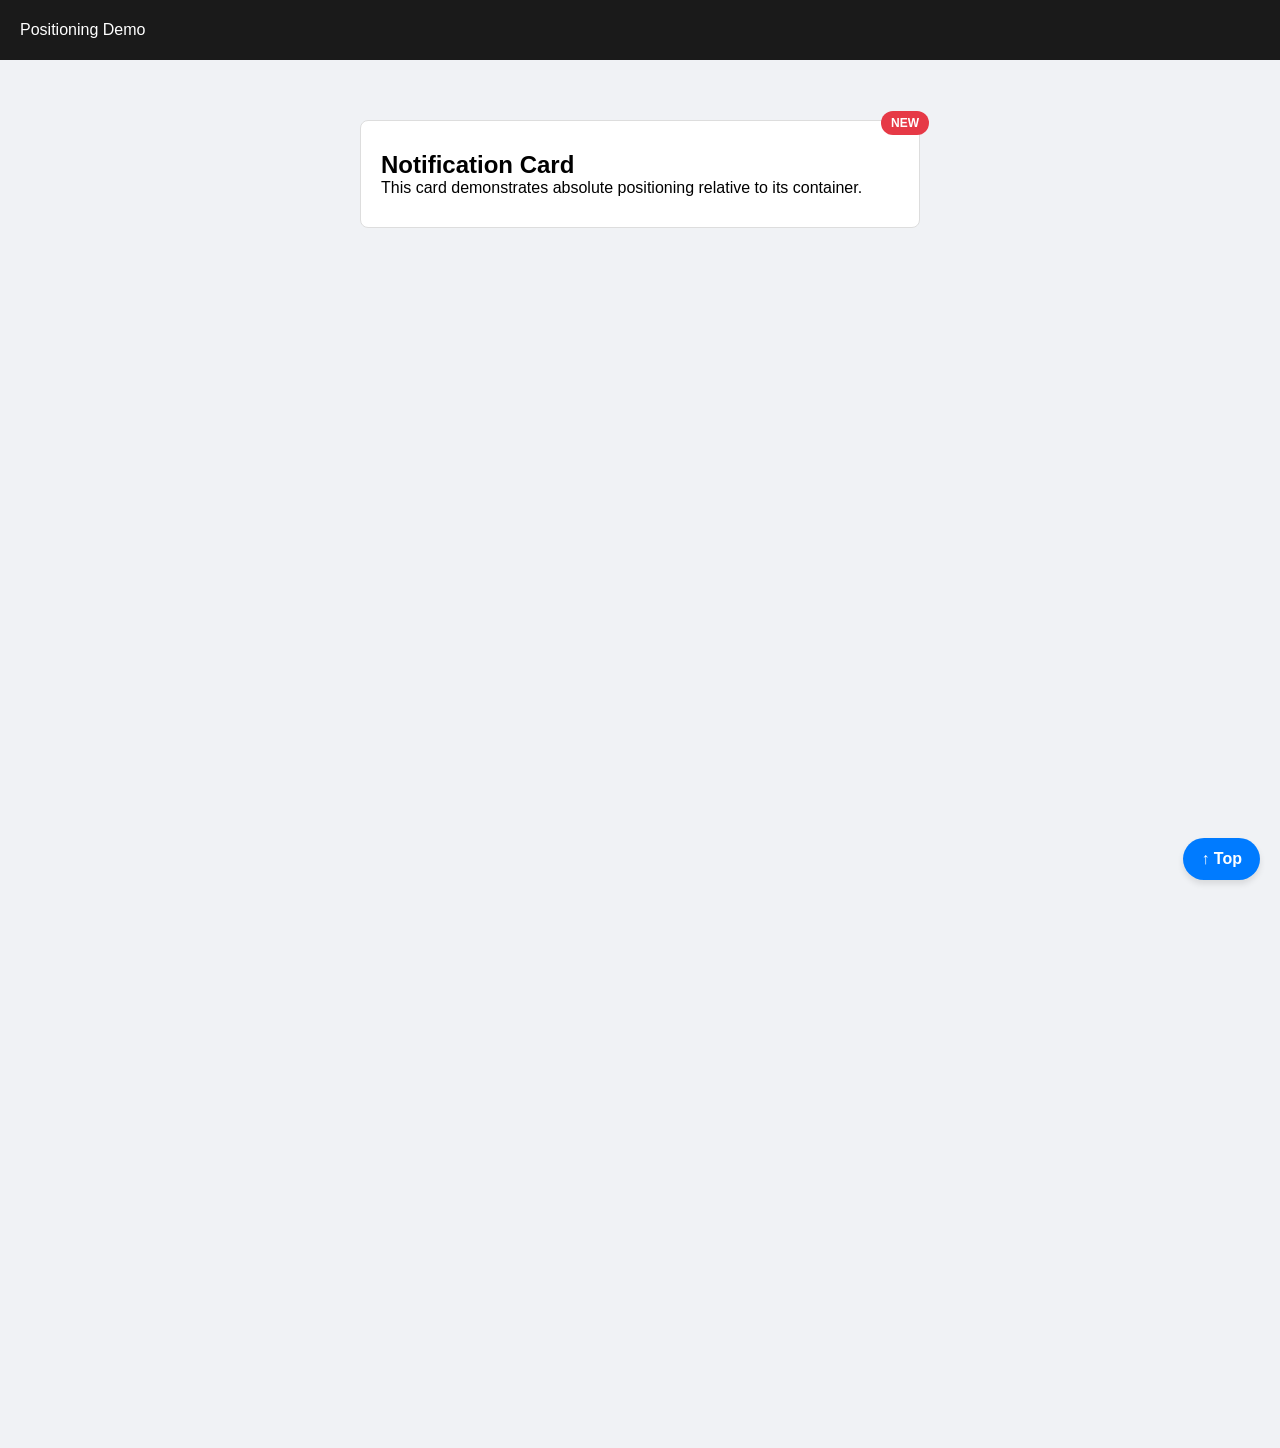
==== ex01/index.html @ 8e58977c "adding project02 folders" ====
<!DOCTYPE html>
<html lang="en">
<head>
    <meta charset="UTF-8">
    <meta name="viewport" content="width=device-width, initial-scale=1.0">
    <title>CSS Position - ex01</title>
    <link rel="stylesheet" href="style.css">
</head>
<body>

   
    <header class="navbar">
        <div class="logo">Positioning Demo</div>
    </header>

    <main class="content">
  
        <div class="card">
            <span class="badge">NEW</span>
            <h2>Notification Card</h2>
            <p>This card demonstrates absolute positioning relative to its container.</p>
        </div>

        <p class="scroll-text"></p>
        <div class="spacer"></div>
    </main>

  
    <a href="#" class="back-to-top">↑ Top</a>

</body>
</html>
---- ex01/style.css ----
* {
    margin: 0;
    padding: 0;
    box-sizing: border-box;
}

body {
    font-family: sans-serif;
    padding-top: 80px; 
    background-color: #f0f2f5;
}


.navbar {
    position: fixed;
    top: 0;
    left: 0;
    width: 100%;
    height: 60px;
    background-color: #1a1a1a;
    color: white;
    display: flex;
    align-items: center;
    padding: 0 20px;
    z-index: 1000; 
}

.content {
    padding: 20px;
    max-width: 600px;
    margin: 0 auto;
}


.card {
    position: relative; 
    background-color: white;
    padding: 30px 20px;
    border-radius: 8px;
    border: 1px solid #ddd;
    margin-top: 20px;
}


.badge {
    position: absolute;
    top: -10px;
    right: -10px;
    background-color: #e63946;
    color: white;
    font-size: 12px;
    font-weight: bold;
    padding: 5px 10px;
    border-radius: 12px;
}


.spacer {
    height: 1200px;
}


.back-to-top {
    position: fixed;
    bottom: 20px;
    right: 20px;
    background-color: #007bff;
    color: white;
    text-decoration: none;
    padding: 12px 18px;
    border-radius: 50px;
    font-weight: bold;
    box-shadow: 0 4px 6px rgba(0,0,0,0.1);
    z-index: 1000;
}
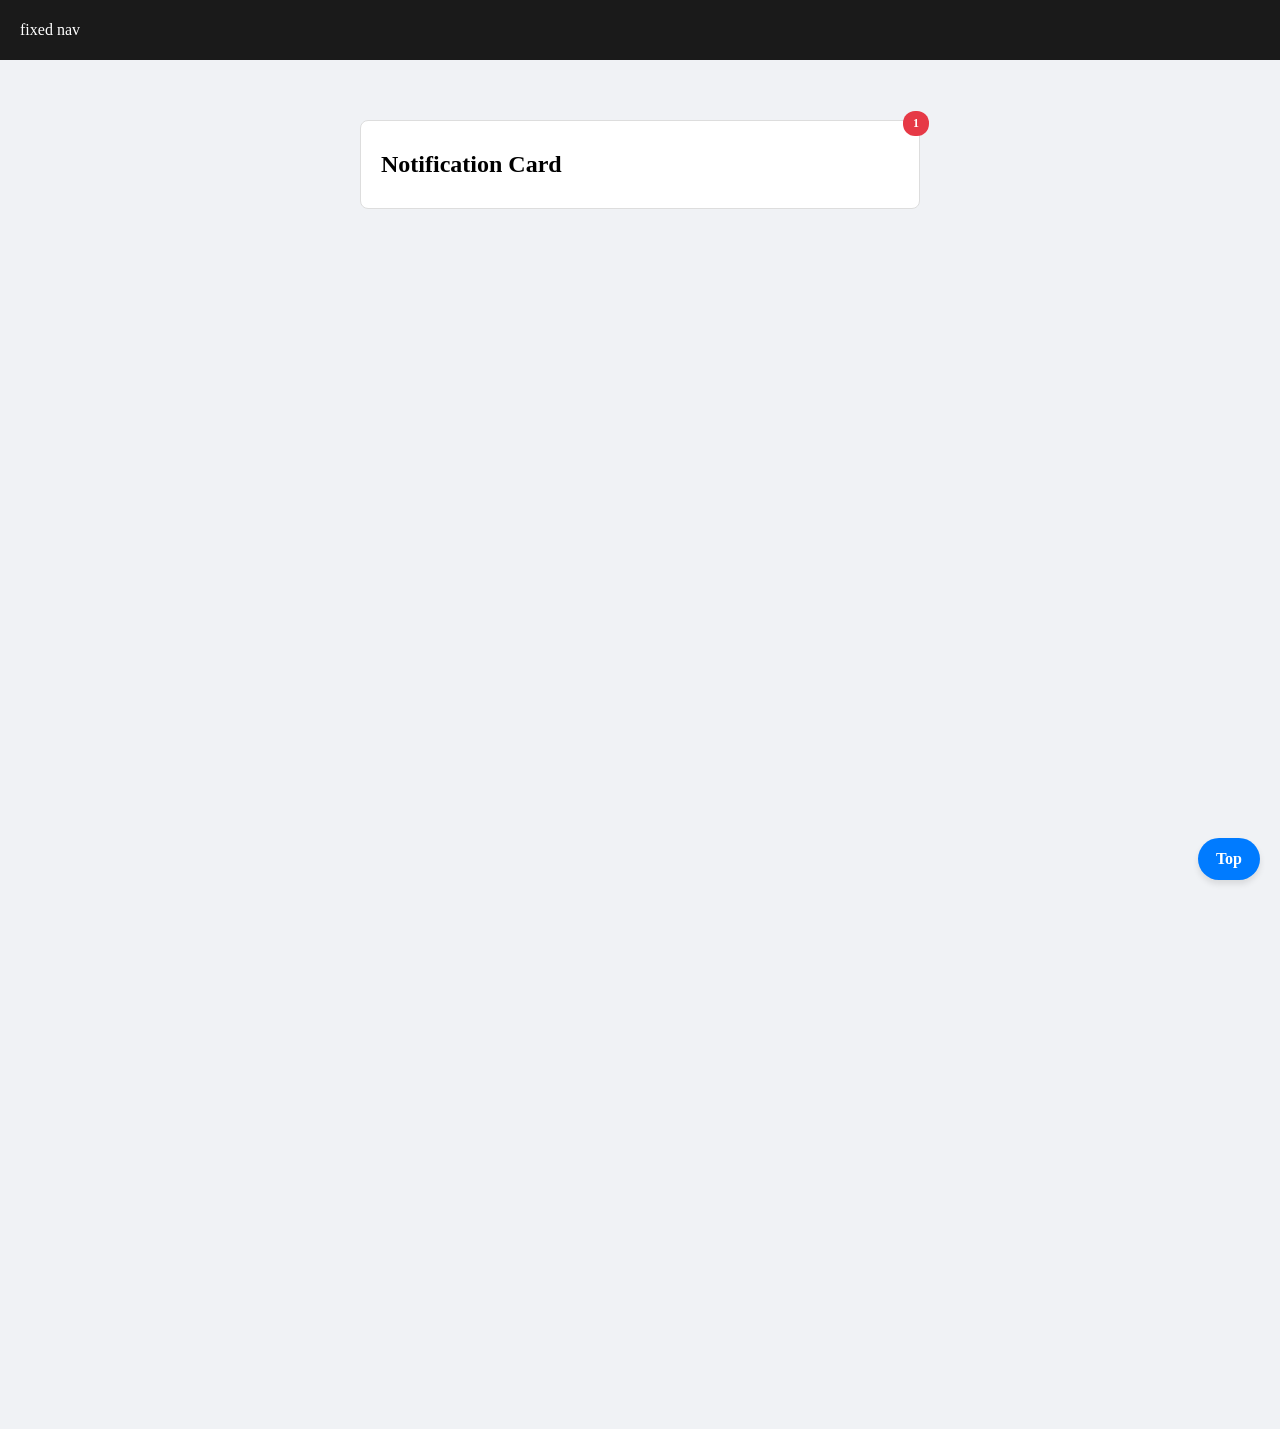
==== commit aa8b2130: "modify html & css files" ====
--- a/ex01/index.html
+++ b/ex01/index.html
@@ -10,15 +10,14 @@
 
    
     <header class="navbar">
-        <div class="logo">Positioning Demo</div>
+        <div class="logo">fixed nav</div>
     </header>
 
     <main class="content">
   
         <div class="card">
-            <span class="badge">NEW</span>
+            <span class="badge">1</span>
             <h2>Notification Card</h2>
-            <p>This card demonstrates absolute positioning relative to its container.</p>
         </div>
 
         <p class="scroll-text"></p>
@@ -26,7 +25,7 @@
     </main>
 
   
-    <a href="#" class="back-to-top">↑ Top</a>
+    <a href="#" class="back-to-top">Top</a>
 
 </body>
 </html>
--- a/ex01/style.css
+++ b/ex01/style.css
@@ -5,7 +5,6 @@
 }
 
 body {
-    font-family: sans-serif;
     padding-top: 80px; 
     background-color: #f0f2f5;
 }
